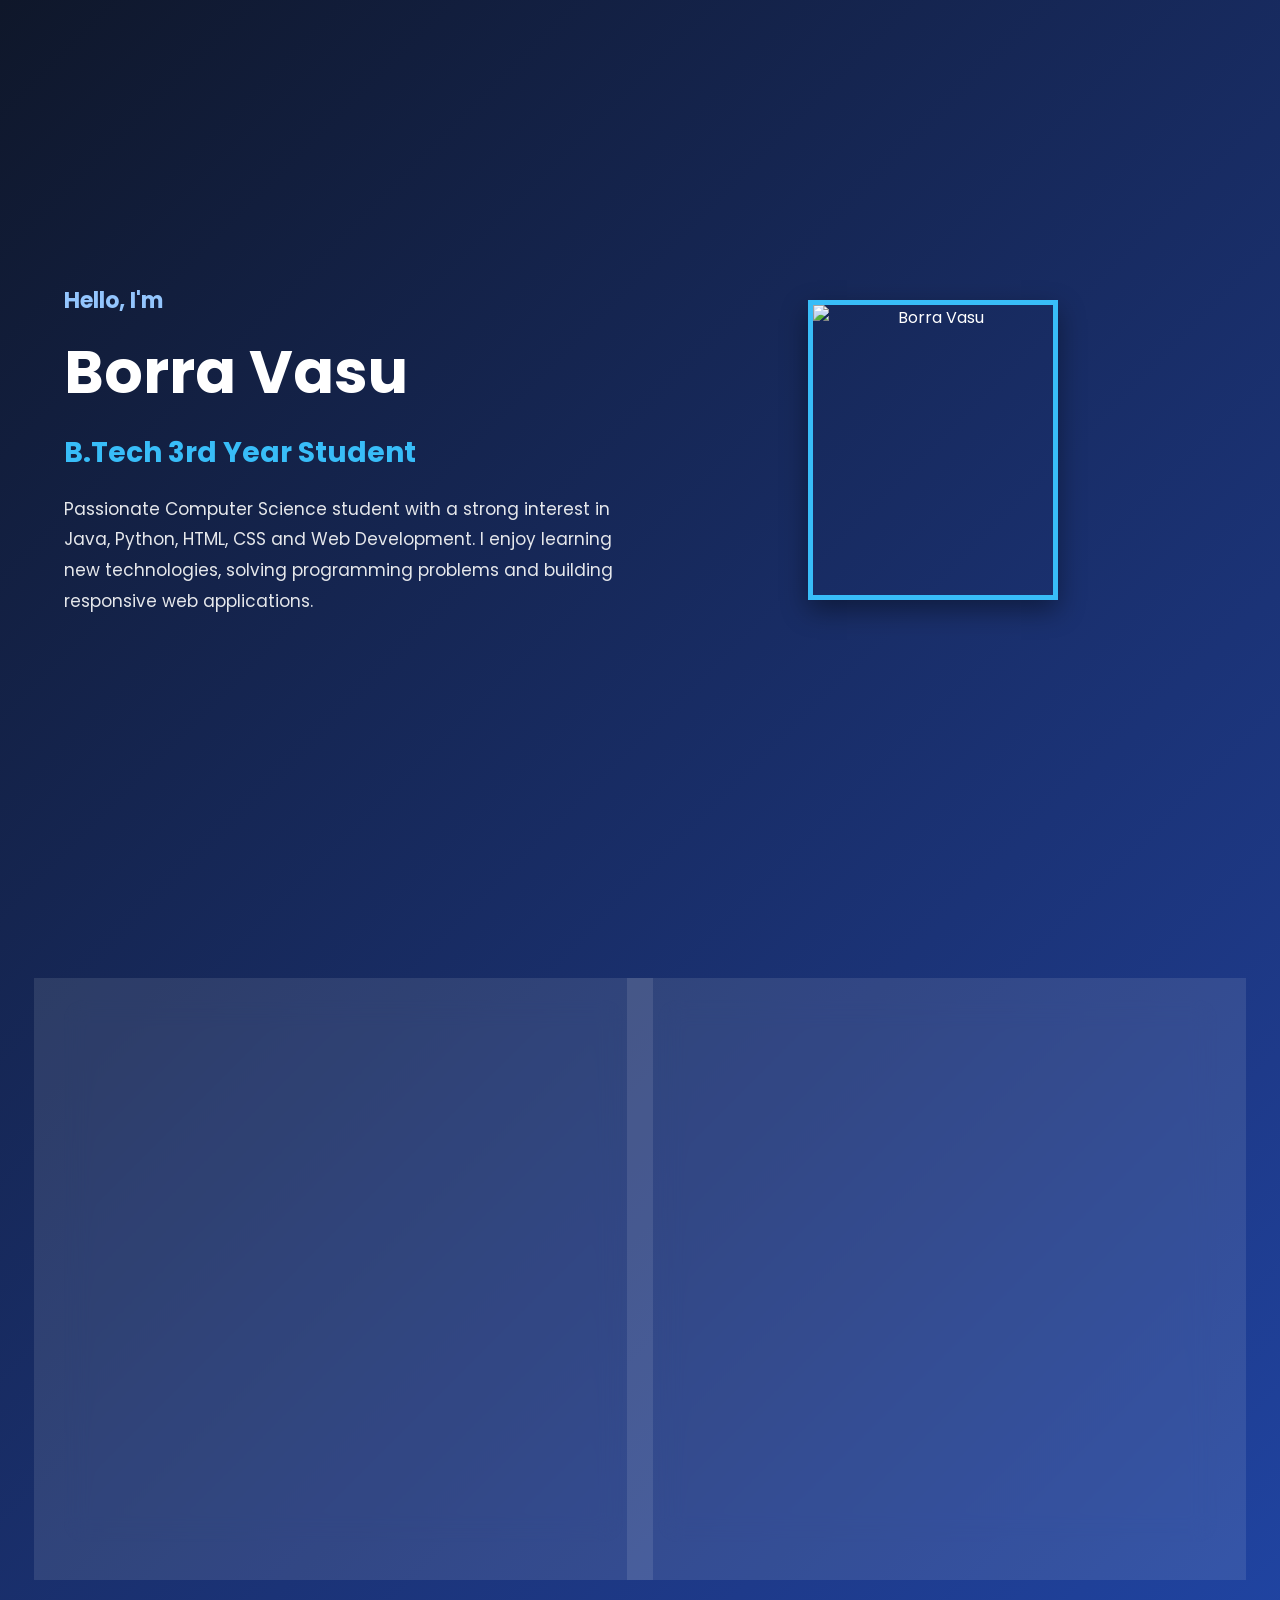
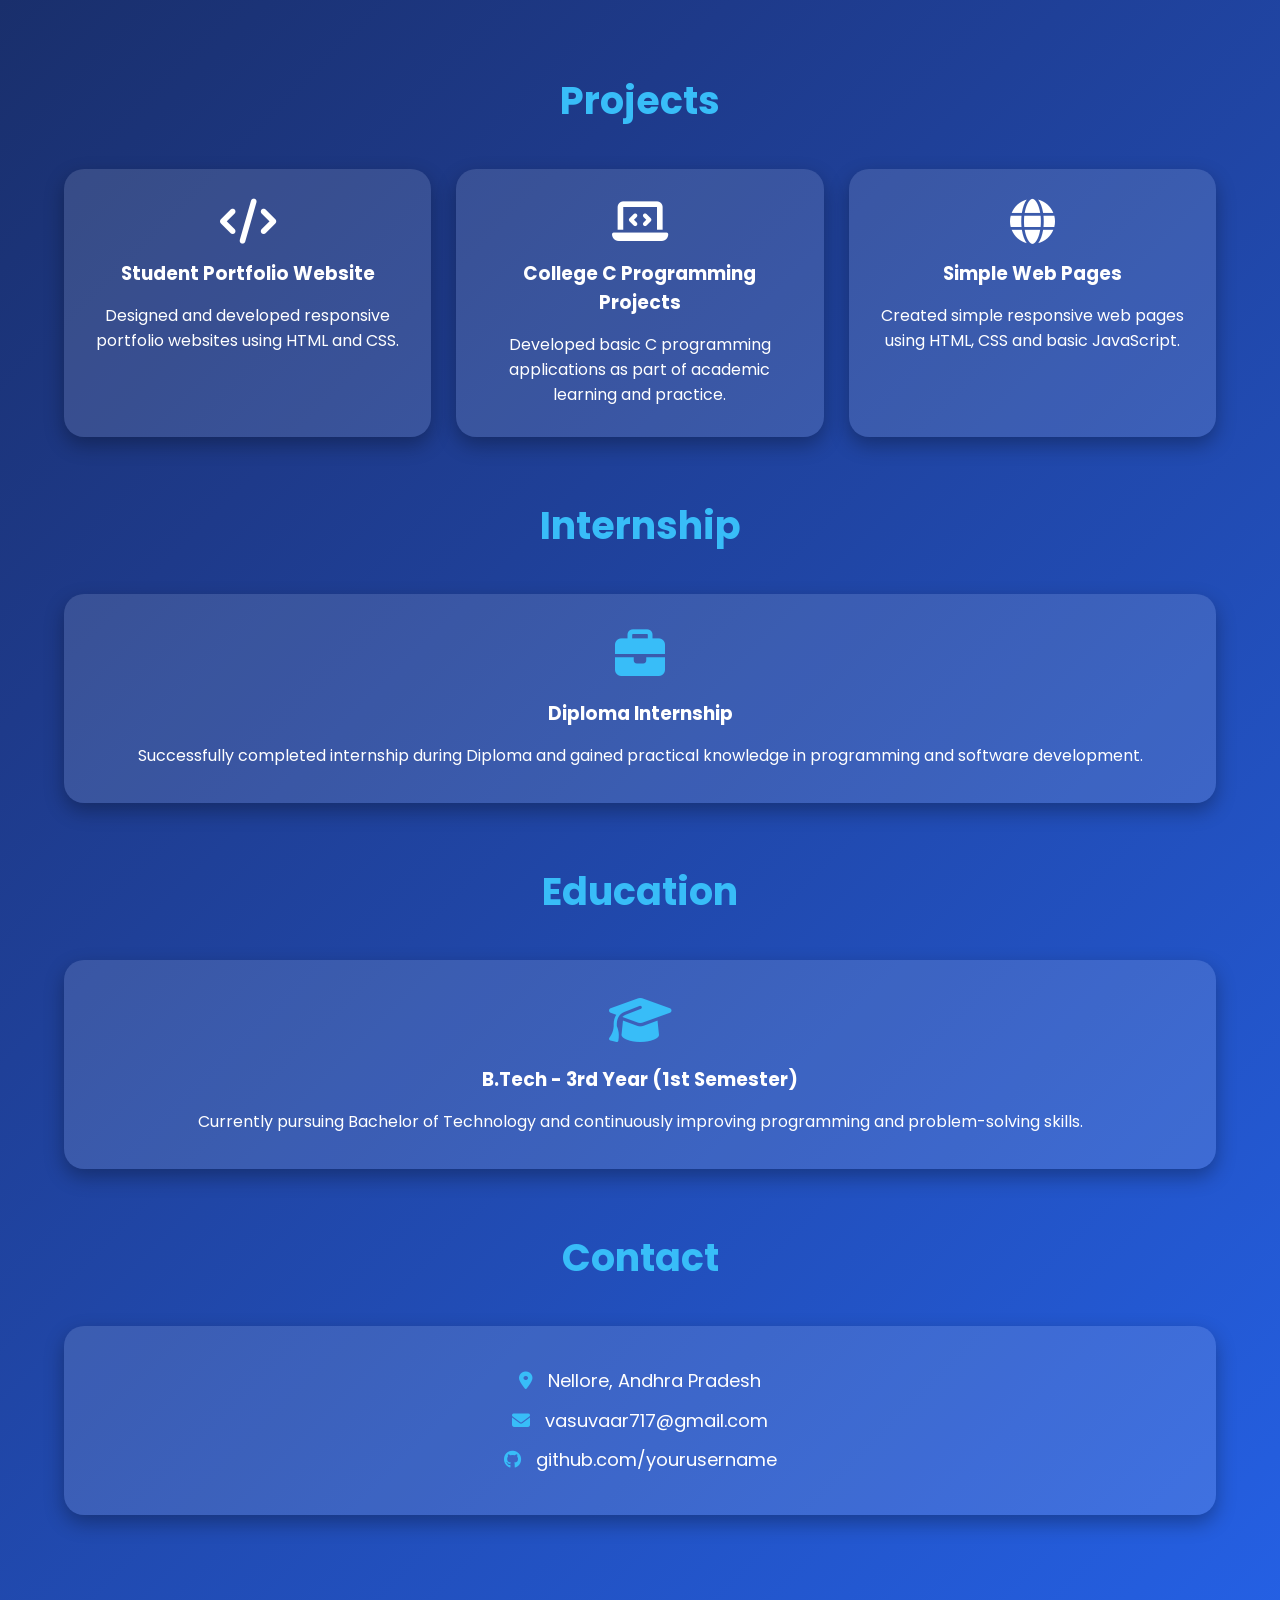
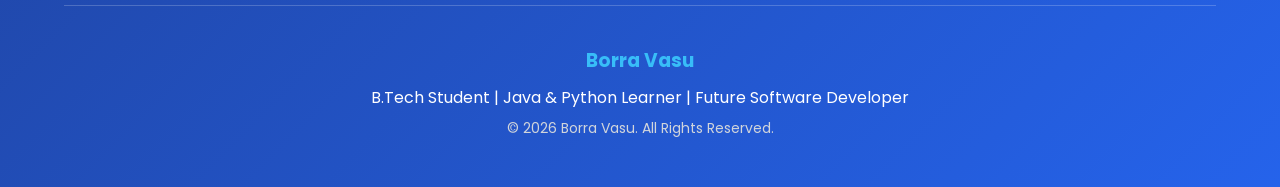
==== Home.html @ 56d95900 "Add files via upload" ====
<!DOCTYPE html>
<html lang="en">
<head>
    <meta charset="UTF-8">
    <meta name="viewport" content="width=device-width, initial-scale=1.0">
    <title>Borra Vasu | Student Portfolio</title>

    <!-- CSS -->
    <link rel="stylesheet" href="style.css">

    <!-- Google Font -->
    <link href="https://fonts.googleapis.com/css2?family=Poppins:wght@300;400;500;600;700&display=swap" rel="stylesheet">

    <!-- Font Awesome -->
    <link rel="stylesheet"
    href="https://cdnjs.cloudflare.com/ajax/libs/font-awesome/6.5.2/css/all.min.css">
</head>

<body>

<div class="main-container">

    <!-- Hero Section -->
    <section class="hero">

        <!-- Left Content -->
        <div class="hero-left">

            <h4>Hello, I'm</h4>

            <h1>Borra Vasu</h1>

            <h3>B.Tech 3rd Year Student</h3>

            <p>
                Passionate Computer Science student with a strong interest in
                Java, Python, HTML, CSS and Web Development.
                I enjoy learning new technologies, solving programming
                problems and building responsive web applications.
            </p>

            <!-- <div class="buttons">
                <a href="#contact" class="btn">Contact Me</a>
                <a href="#skills" class="btn2">My Skills</a>
            </div> -->

        </div>

        <!-- Right Image -->
        <div class="hero-right">
            <img src="C:\Users\LAB 9-68\Desktop\505" alt="Borra Vasu">
        </div>

    </section>

    <!-- About & Skills Section -->
     <section class="about-skills">

    <!-- About Card -->
    <div class="about-card-box">

        <h2>About Me</h2>

        <div class="about-card">


            <p>
                Computer Science Engineering student from Nellore.
                Currently pursuing B.Tech 3rd Year (1st Semester)
                at NBRIST College.
            </p>

            <p>
                Passionate about HTML, CSS, Java, Python and
                Web Development.
            </p>

        </div>

    </div>

    <!-- Skills Card -->
    <div class="skills-card-box">

        <h2>Technical Skills</h2>

        <div class="skills-grid">

            <div class="skill-card">
                <i class="fa-brands fa-html5"></i>
                <h4>HTML</h4>
            </div>

            <div class="skill-card">
                <i class="fa-brands fa-css3-alt"></i>
                <h4>CSS</h4>
            </div>

            <div class="skill-card">
                <i class="fa-brands fa-java"></i>
                <h4>Java</h4>
            </div>

            <div class="skill-card">
                <i class="fa-brands fa-python"></i>
                <h4>Python</h4>
            </div>

            <div class="skill-card">
                <i class="fa-brands fa-js"></i>
                <h4>JavaScript</h4>
            </div>

            <div class="skill-card">
                <i class="fa-solid fa-database"></i>
                <h4>SQL</h4>
            </div>

        </div>

    </div>

</section>

    <!-- Projects Section -->

    <section class="projects">

        <h2>Projects</h2>

        <div class="project-container">

            <div class="project-card">
                <i class="fa-solid fa-code"></i>
                <h3>Student Portfolio Website</h3>
                <p>
                    Designed and developed responsive portfolio websites using
                    HTML and CSS.
                </p>
            </div>

            <div class="project-card">
                <i class="fa-solid fa-laptop-code"></i>
                <h3>College C Programming Projects</h3>
                <p>
                    Developed basic C programming applications as part of
                    academic learning and practice.
                </p>
            </div>

            <div class="project-card">
                <i class="fa-solid fa-globe"></i>
                <h3>Simple Web Pages</h3>
                <p>
                    Created simple responsive web pages using HTML, CSS and
                    basic JavaScript.
                </p>
            </div>

        </div>

    </section>

    <!-- Internship Section -->

    <section class="internship">

        <h2>Internship</h2>

        <div class="info-card">

            <i class="fa-solid fa-briefcase"></i>

            <h3>Diploma Internship</h3>

            <p>
                Successfully completed internship during Diploma and gained
                practical knowledge in programming and software development.
            </p>

        </div>

    </section>

    <!-- Education Section -->

    <section class="education">

        <h2>Education</h2>

        <div class="info-card">

            <i class="fa-solid fa-graduation-cap"></i>

            <h3>B.Tech - 3rd Year (1st Semester)</h3>

            <p>
                Currently pursuing Bachelor of Technology and continuously
                improving programming and problem-solving skills.
            </p>

        </div>

    </section>

    <!-- Hobbies Section -->

    <!-- <section class="hobbies">

        <h2>Hobbies</h2>

        <div class="hobby-container">

            <div class="hobby-card">
                <i class="fa-solid fa-book"></i>
                <h3>Reading Books</h3>
            </div>

            <div class="hobby-card">
                <i class="fa-solid fa-code"></i>
                <h3>Learning Coding</h3>
            </div>

            <div class="hobby-card">
                <i class="fa-solid fa-magnifying-glass"></i>
                <h3>Researching New Technologies</h3>
            </div>

        </div>

    </section> -->

    <!-- Contact Section -->

    <section class="contact" id="contact">

        <h2>Contact</h2>

        <div class="contact-card">

            <p>
                <i class="fa-solid fa-location-dot"></i>
                Nellore, Andhra Pradesh
            </p>

            <p>
                <i class="fa-solid fa-envelope"></i>
                vasuvaar717@gmail.com
            </p>

            <p>
                <i class="fa-brands fa-github"></i>
                github.com/yourusername
            </p>

        </div>

    </section>

    <!-- Footer -->

    <footer>

        <h3>Borra Vasu</h3>

        <p>
            B.Tech Student | Java & Python Learner | Future Software Developer
        </p>

        <p class="copy">
            © 2026 Borra Vasu. All Rights Reserved.
        </p>

    </footer>

</div>

</body>
</html>
---- style.css ----
/* ==========================
   Google Font & Reset
========================== */

*{
    margin:0;
    padding:0;
    box-sizing:border-box;
    scroll-behavior:smooth;
}

body{
    font-family:'Poppins',sans-serif;
    background:linear-gradient(135deg,#0f172a,#1e3a8a,#2563eb);
    color:#fff;
}

/* ==========================
   Main Container
========================== */

.main-container{
    width:90%;
    max-width:1200px;
    margin:auto;
}

/* ==========================
   Hero Section
========================== */

.hero{
    min-height:100vh;
    display:flex;
    justify-content:space-between;
    align-items:center;
    gap:20px;
    flex-wrap:wrap;
}
/* ==========================
   Hero Left Content
========================== */

.hero-left{
    flex:1;
}

.hero-left h4{
    font-size:22px;
    color:#93c5fd;
    margin-bottom:10px;
}

.hero-left h1{
    font-size:60px;
    color:#ffffff;
    margin-bottom:15px;
}

.hero-left h3{
    font-size:28px;
    color:#38bdf8;
    margin-bottom:20px;
}

.hero-left p{
    font-size:17px;
    line-height:1.8;
    color:#e5e7eb;
    max-width:550px;
}

/* ==========================
   Buttons
========================== */

.buttons{
    margin-top:30px;
}

.btn,
.btn2{
    display:inline-block;
    padding:12px 28px;
    text-decoration:none;
    border-radius:30px;
    font-weight:600;
    margin-right:15px;
    transition:0.3s ease;
}

.btn{
    background:#38bdf8;
    color:#000;
}

.btn:hover{
    background:#ffffff;
    color:#000;
}

.btn2{
    border:2px solid #38bdf8;
    color:#fff;
}

.btn2:hover{
    background:#38bdf8;
    color:#000;
}

/* ==========================
   Profile Image
========================== */

.hero-right{
    flex:1;
    display:flex;
    justify-content:center;
    align-items:center;
}

.hero-right img{
    width:300px;
    height:300px;
    border-radius:50%;
    object-fit:cover;
    border:6px solid #38bdf8;
    box-shadow:0 0 25px rgba(56,189,248,0.6);
    transition:0.3s;
}

.hero-right img:hover{
    transform:scale(1.05);
}

/* ==========================
   Responsive
========================== */

@media(max-width:768px){

.hero{
    flex-direction:column-reverse;
    text-align:center;
    padding-top:50px;
}

.hero-left h1{
    font-size:42px;
}

.hero-left h3{
    font-size:22px;
}

.hero-right img{
    width:220px;
    height:220px;
}

.buttons{
    display:flex;
    justify-content:center;
    gap:15px;
    flex-wrap:wrap;
}

}

/* ==========================
   Profile Image
========================== */

.hero-right{
    flex:1;
    text-align:center;
}.hero-right img{
    width:250px;
    height:300px;
    object-fit:cover;
    border-radius:0;   /* No round corners */
    border:5px solid #38bdf8;
    box-shadow:0 10px 25px rgba(0,0,0,0.4);
    display:block;
}



/* ==========================
   Section Titles
========================== */

section{
    padding:30px 0;
}

section h2{
    text-align:center;
    font-size:38px;
    margin-bottom:40px;
    color:#38bdf8;
}

/* About + Skills */

.about-skills{
    display:grid;
    grid-template-columns:1fr 1fr;
    gap:35px;
    margin:70px 0;
}

/* About Card */

.about-card-box,
.skills-card-box{

    background:rgba(255,255,255,.10);
    backdrop-filter:blur(12px);
    border-radius:20px;
    padding:30px;
    box-shadow:0 8px 20px rgba(0,0,0,.3);

}

.about-card{

    text-align:center;

}

.about-card img{

    width:150px;
    height:150px;
    border-radius:50%;
    object-fit:cover;
    border:4px solid #38bdf8;
    margin-bottom:20px;

}

.about-card h3{

    color:#38bdf8;
    margin-bottom:15px;

}

.about-card p{

    line-height:1.8;
    color:#eee;
}

/* Skills */

.skills-grid{

    display:grid;
    grid-template-columns:repeat(2,1fr);
    gap:20px;

}

.skill-card{

    background:#ffffff15;
    border-radius:15px;
    padding:20px;
    text-align:center;
    transition:.3s;

}

.skill-card:hover{

    background:#38bdf8;
    color:#000;
    transform:translateY(-8px);

}

.skill-card i{

    font-size:40px;
    margin-bottom:10px;
    color:#38bdf8;

}

.skill-card:hover i{

    color:#000;

}

/* Responsive */

@media(max-width:768px){

.about-skills{

    grid-template-columns:1fr;

}

.skills-grid{

    grid-template-columns:repeat(2,1fr);

}

}
/* ==========================
   Projects Section
========================== */

.project-container{
    display:grid;
    grid-template-columns:repeat(auto-fit,minmax(250px,1fr));
    gap:25px;
}

.project-card{
    background:rgba(255,255,255,.12);
    padding:30px;
    border-radius:20px;
    text-align:center;
    transition:0.4s;
    box-shadow:0 8px 20px rgba(0,0,0,.3);
}

.project-card:hover{
    transform:translateY(-10px);
    background:#38bdf8;
    color:#000;
}

.project-card i{
    font-size:45px;
    margin-bottom:15px;
}

.project-card h3{
    margin-bottom:15px;
}

/* ==========================
   Internship & Education
========================== */

.info-card{
    background:rgba(255,255,255,.12);
    padding:35px;
    border-radius:20px;
    text-align:center;
    box-shadow:0 8px 20px rgba(0,0,0,.3);
}

.info-card i{
    font-size:50px;
    color:#38bdf8;
    margin-bottom:20px;
}

.info-card h3{
    margin-bottom:15px;
}

/* ==========================
   Hobbies
========================== */

.hobby-container{
    display:grid;
    grid-template-columns:repeat(auto-fit,minmax(220px,1fr));
    gap:25px;
}

.hobby-card{
    background:rgba(255,255,255,.12);
    padding:30px;
    border-radius:20px;
    text-align:center;
    transition:.4s;
}

.hobby-card:hover{
    transform:scale(1.05);
    background:#38bdf8;
    color:#000;
}

.hobby-card i{
    font-size:40px;
    margin-bottom:15px;
}

/* ==========================
   Contact
========================== */

.contact-card{
    background:rgba(255,255,255,.12);
    padding:35px;
    border-radius:20px;
    text-align:center;
    line-height:2.2;
    font-size:18px;
    box-shadow:0 8px 20px rgba(0,0,0,.3);
}

.contact-card i{
    color:#38bdf8;
    margin-right:10px;
}

/* ==========================
   Footer
========================== */

footer{
    text-align:center;
    padding:40px 20px;
    margin-top:60px;
    border-top:1px solid rgba(255,255,255,.2);
}

footer h3{
    color:#38bdf8;
    margin-bottom:10px;
}

footer p{
    margin:8px 0;
}

.copy{
    font-size:14px;
    color:#d1d5db;
}

/* ==========================
   Responsive Design
========================== */

@media(max-width:768px){

.hero{
    flex-direction:column-reverse;
    text-align:center;
    padding-top:40px;
}

.hero-left h1{
    font-size:40px;
}

.hero-right img{
    width:220px;
    height:220px;
}

.buttons{
    display:flex;
    flex-direction:column;
    gap:15px;
}

.btn,
.btn2{
    margin:0;
}

section h2{
    font-size:30px;
}

.about-card,
.contact-card,
.info-card,
.skill-card,
.project-card,
.hobby-card{
    padding:20px;
}

}
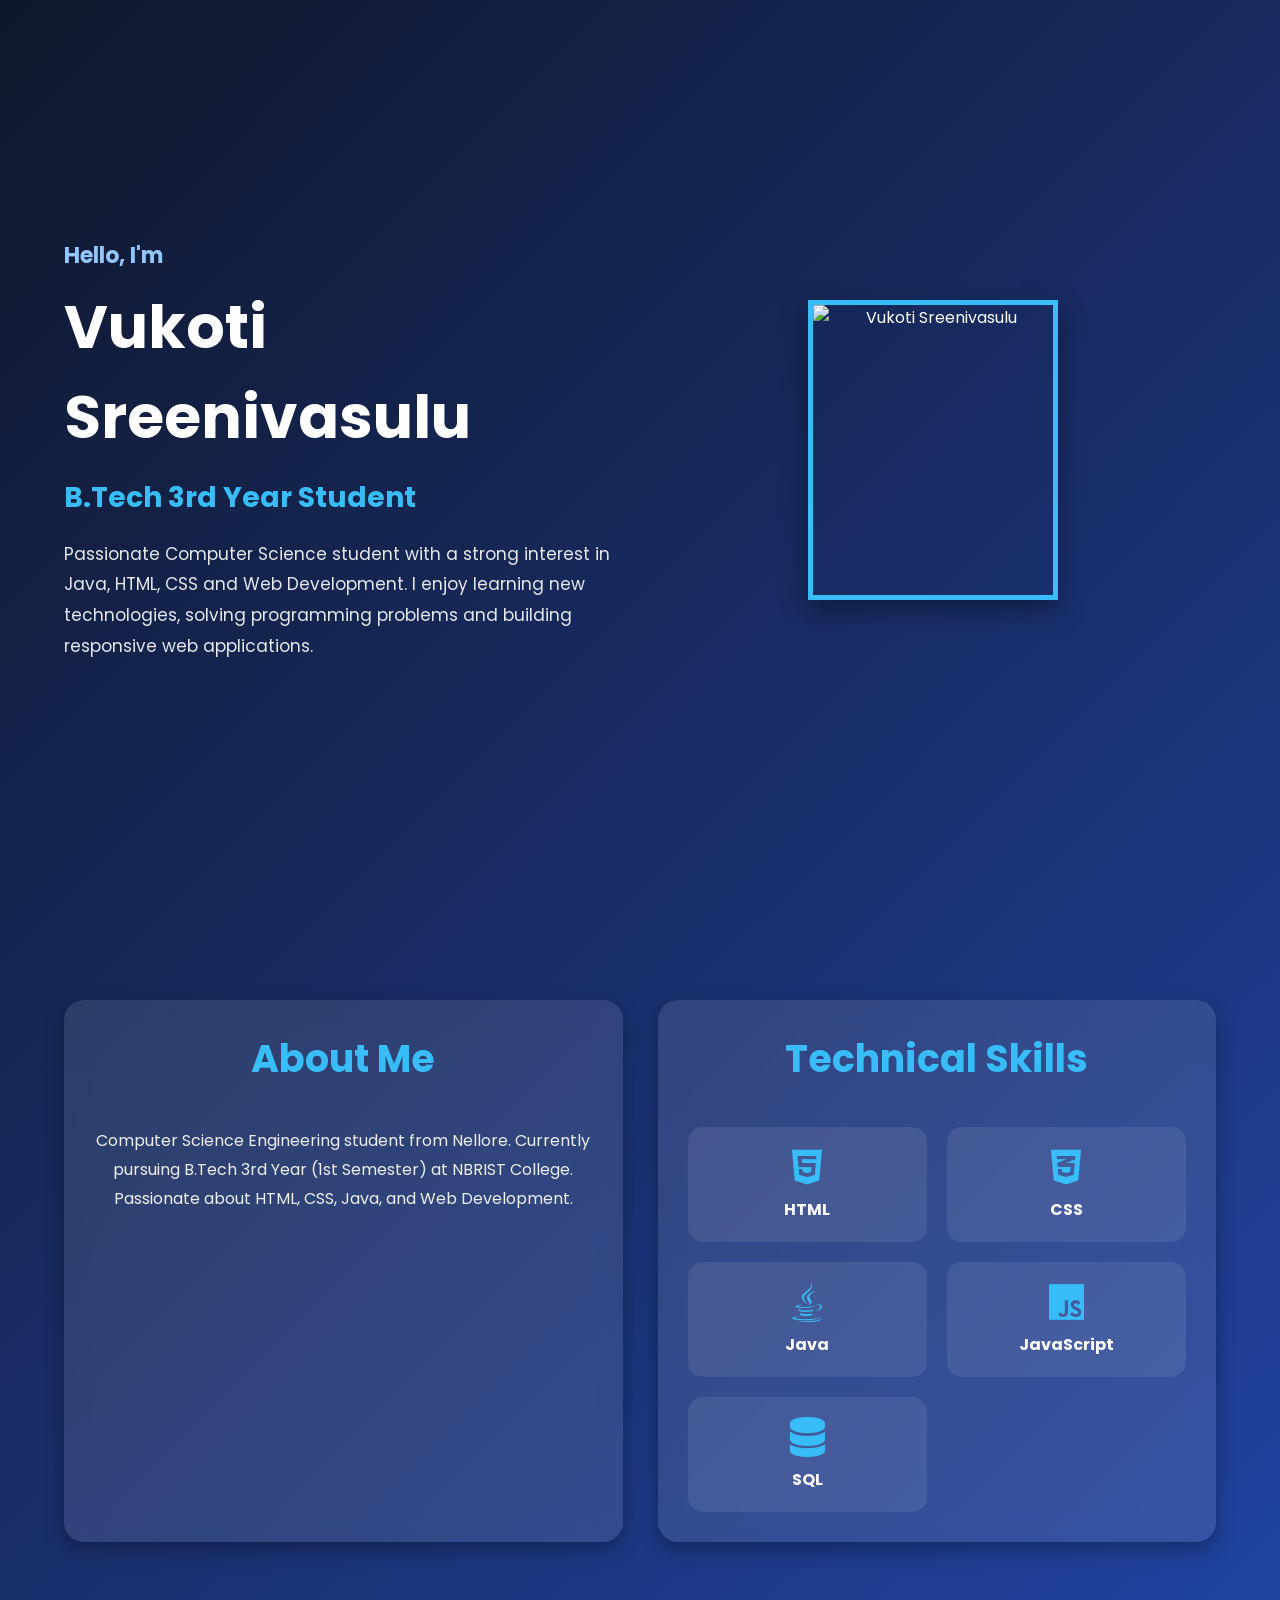
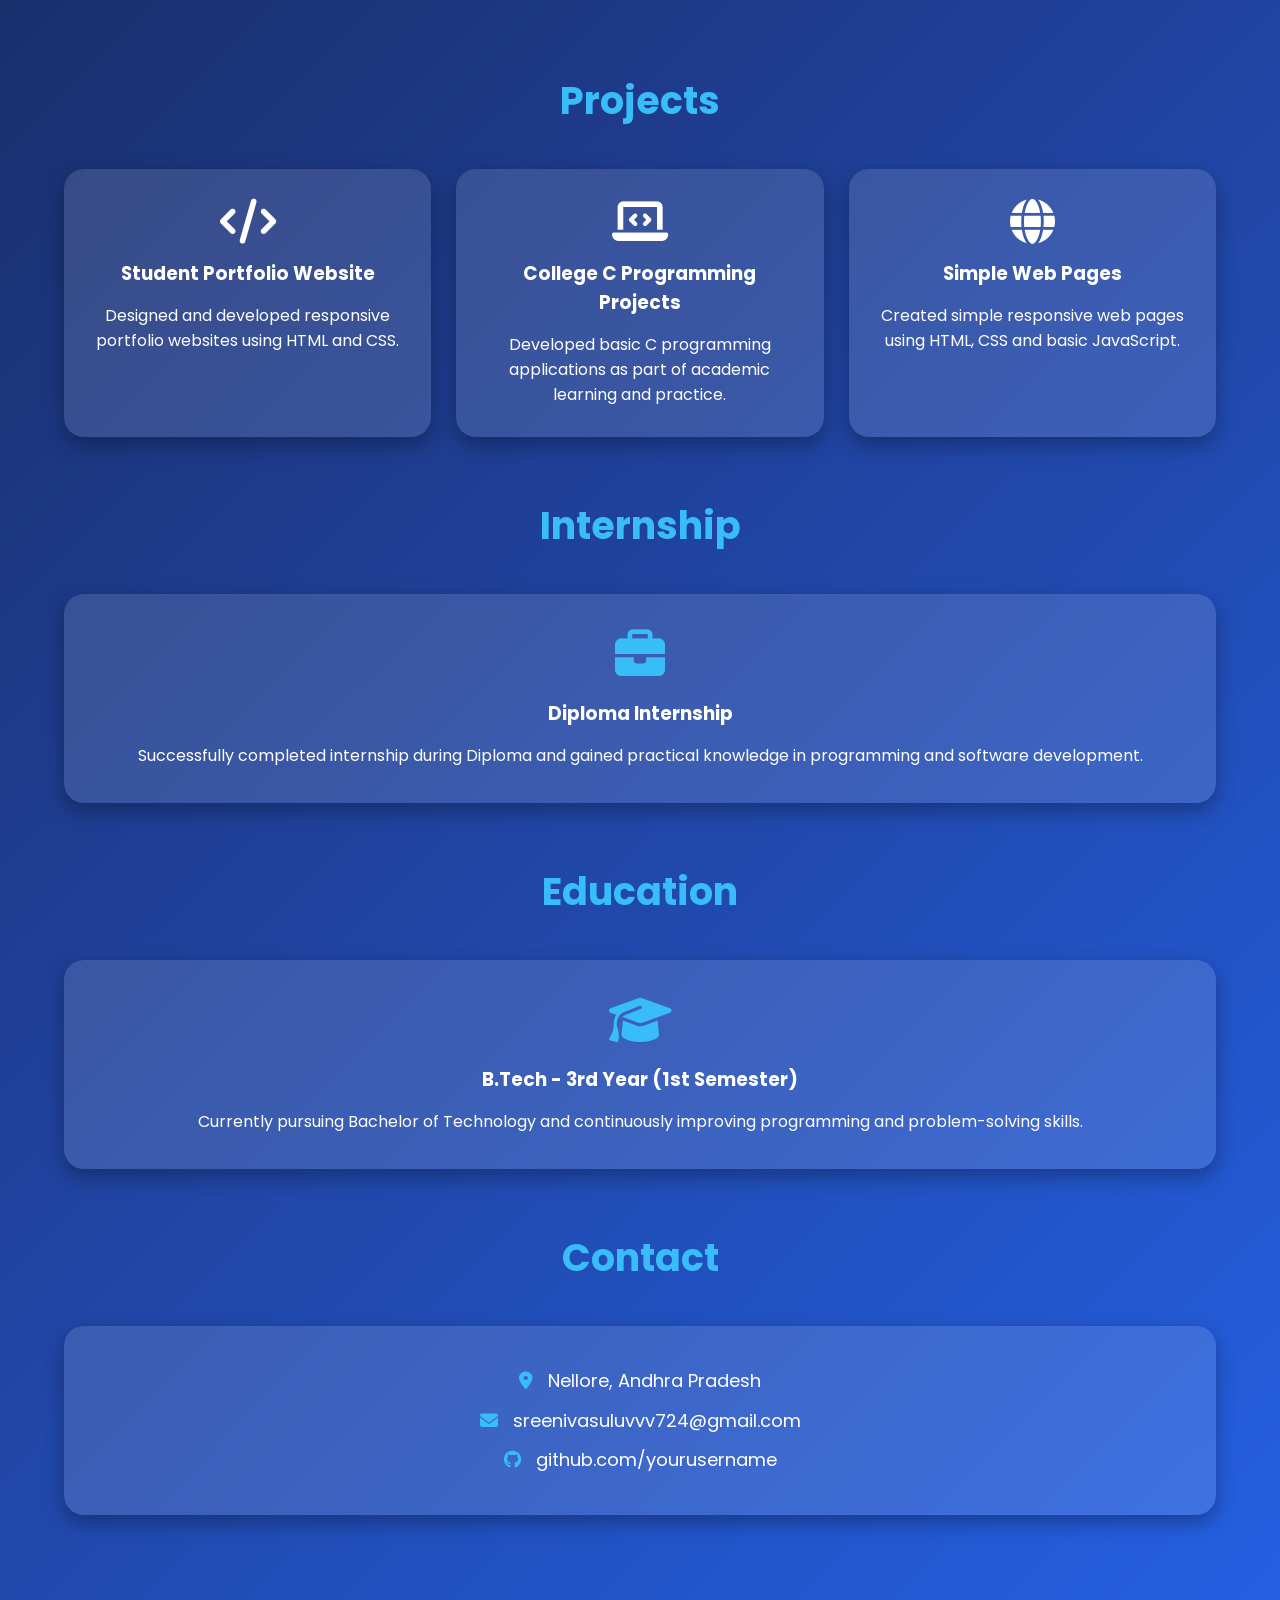
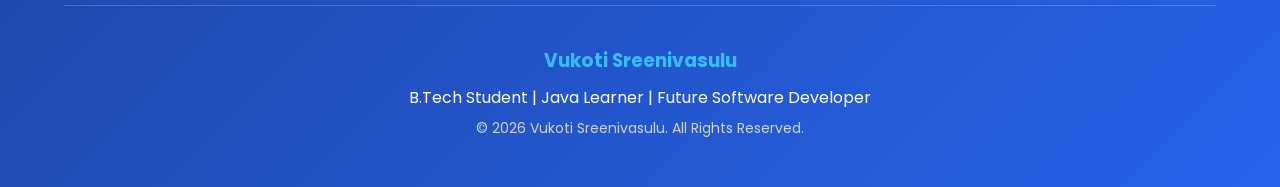
==== commit dc916dd3: "Update Home.html" ====
--- a/Home.html
+++ b/Home.html
@@ -3,7 +3,7 @@
 <head>
     <meta charset="UTF-8">
     <meta name="viewport" content="width=device-width, initial-scale=1.0">
-    <title>Borra Vasu | Student Portfolio</title>
+    <title>Vukoti Sreenivasulu | Student Portfolio</title>
 
     <!-- CSS -->
     <link rel="stylesheet" href="style.css">
@@ -28,13 +28,13 @@
 
             <h4>Hello, I'm</h4>
 
-            <h1>Borra Vasu</h1>
+            <h1>Vukoti Sreenivasulu</h1>
 
             <h3>B.Tech 3rd Year Student</h3>
 
             <p>
                 Passionate Computer Science student with a strong interest in
-                Java, Python, HTML, CSS and Web Development.
+                Java, HTML, CSS and Web Development.
                 I enjoy learning new technologies, solving programming
                 problems and building responsive web applications.
             </p>
@@ -48,7 +48,7 @@
 
         <!-- Right Image -->
         <div class="hero-right">
-            <img src="C:\Users\LAB 9-68\Desktop\505" alt="Borra Vasu">
+            <img src="C:\Users\LAB 9-68\Desktop\505" alt="Vukoti Sreenivasulu">
         </div>
 
     </section>
@@ -71,7 +71,7 @@
             </p>
 
             <p>
-                Passionate about HTML, CSS, Java, Python and
+                Passionate about HTML, CSS, Java, and
                 Web Development.
             </p>
 
@@ -99,11 +99,6 @@
             <div class="skill-card">
                 <i class="fa-brands fa-java"></i>
                 <h4>Java</h4>
-            </div>
-
-            <div class="skill-card">
-                <i class="fa-brands fa-python"></i>
-                <h4>Python</h4>
             </div>
 
             <div class="skill-card">
@@ -245,7 +240,7 @@
 
             <p>
                 <i class="fa-solid fa-envelope"></i>
-                vasuvaar717@gmail.com
+                sreenivasuluvvv724@gmail.com
             </p>
 
             <p>
@@ -261,14 +256,14 @@
 
     <footer>
 
-        <h3>Borra Vasu</h3>
+        <h3>Vukoti Sreenivasulu</h3>
 
         <p>
-            B.Tech Student | Java & Python Learner | Future Software Developer
+            B.Tech Student | Java Learner | Future Software Developer
         </p>
 
         <p class="copy">
-            © 2026 Borra Vasu. All Rights Reserved.
+            © 2026 Vukoti Sreenivasulu. All Rights Reserved.
         </p>
 
     </footer>
@@ -276,4 +271,4 @@
 </div>
 
 </body>
-</html>+</html>
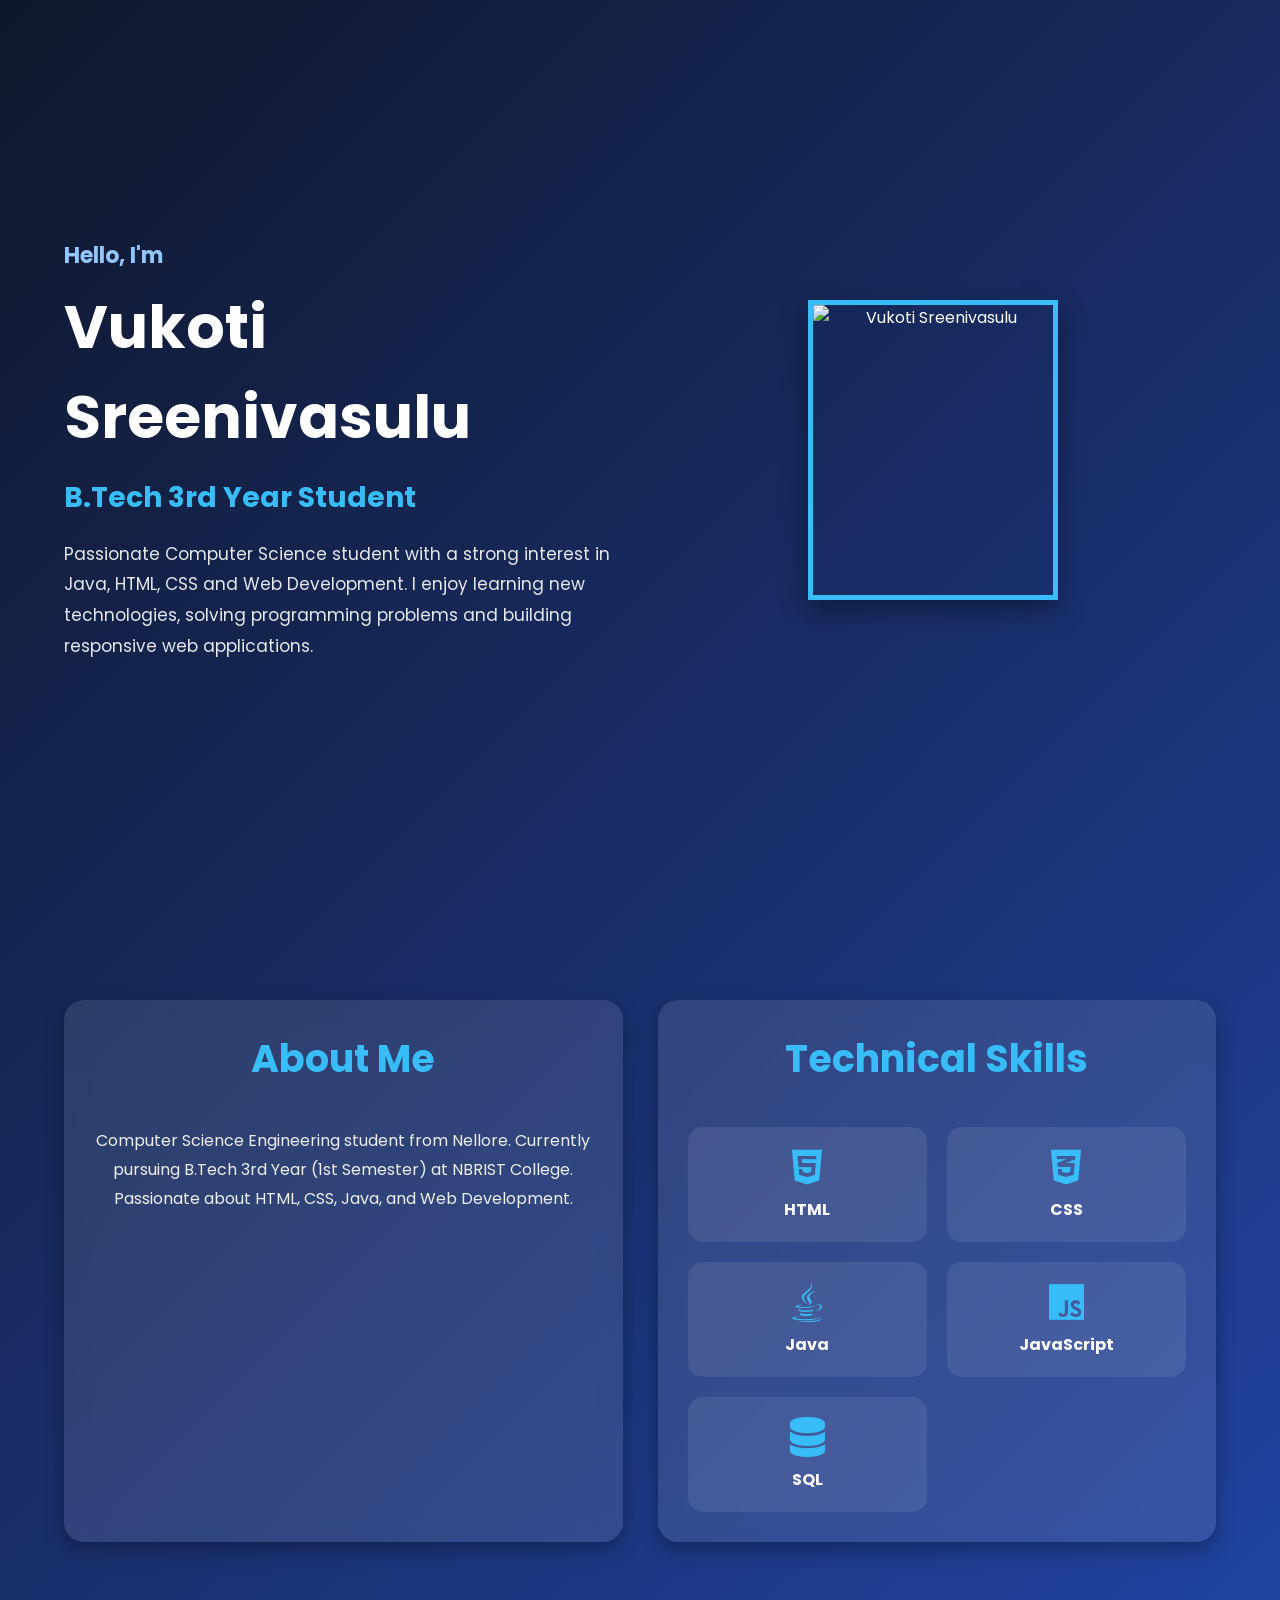
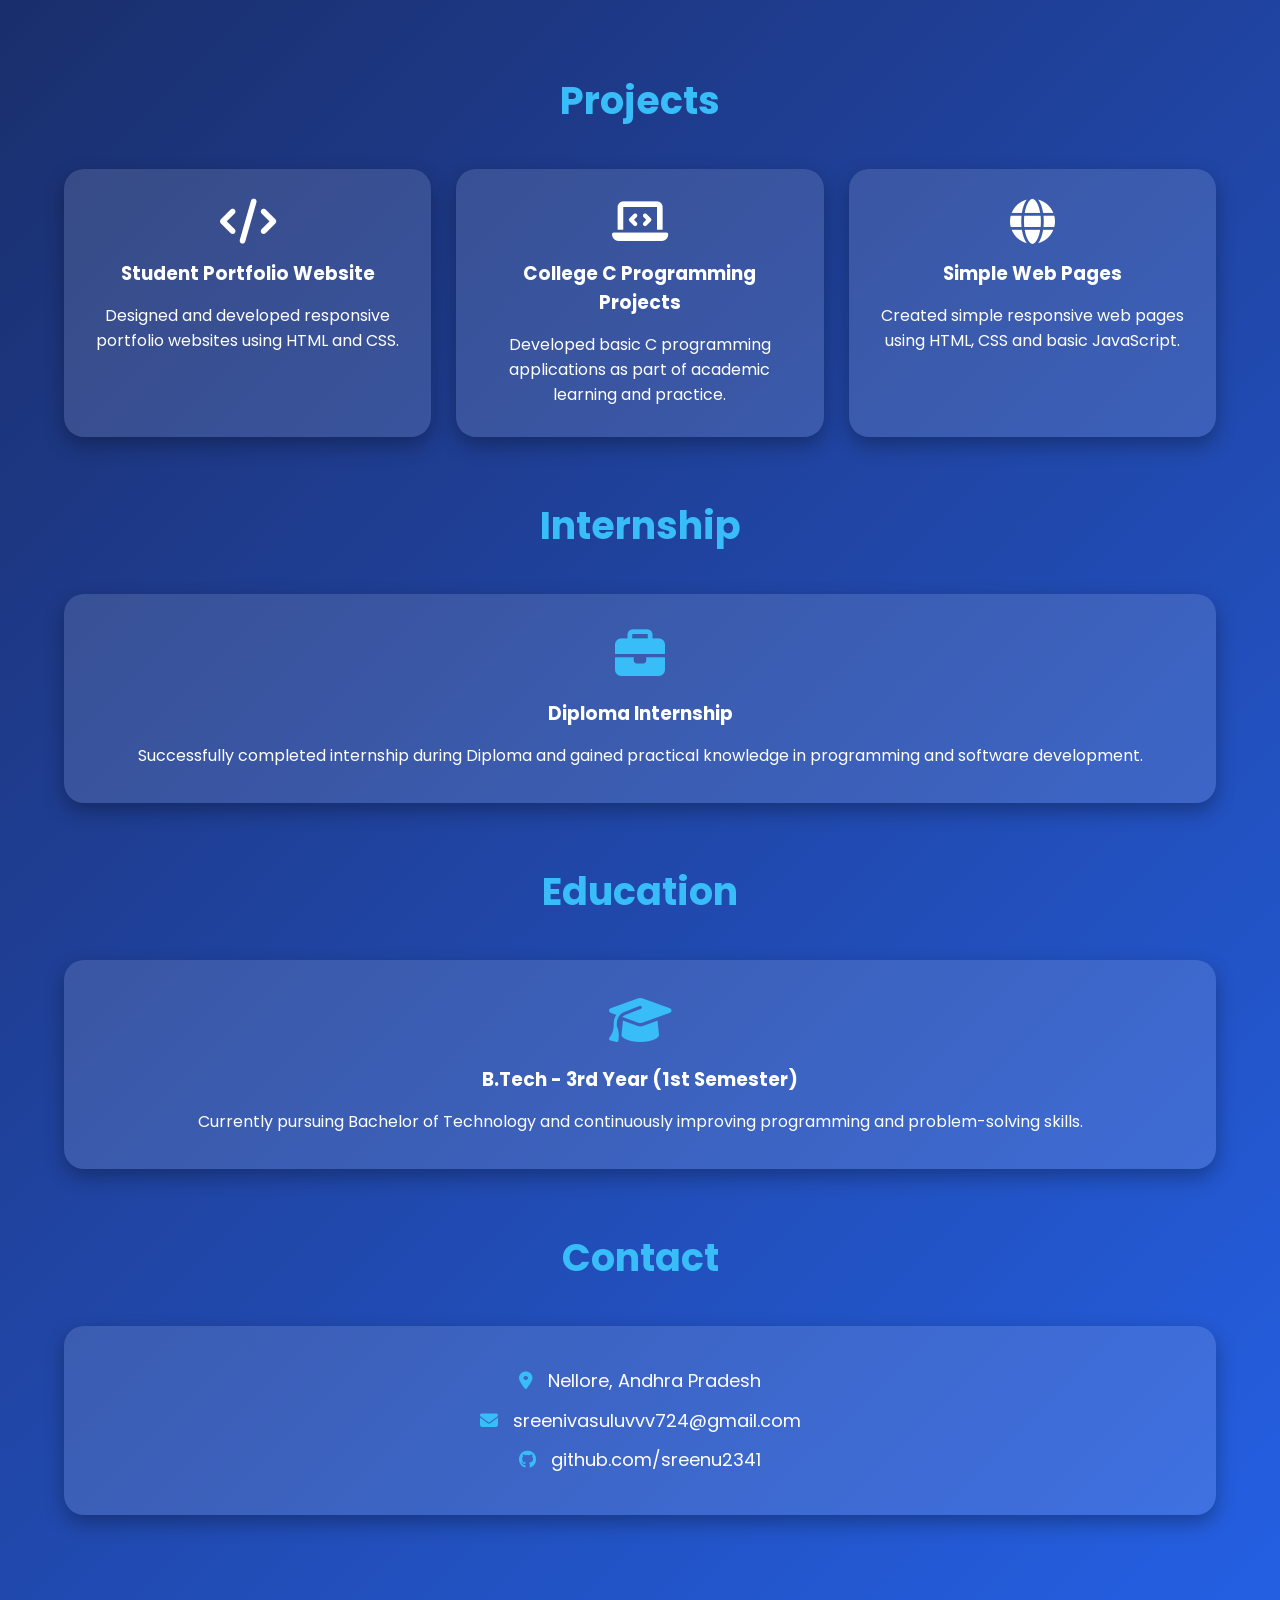
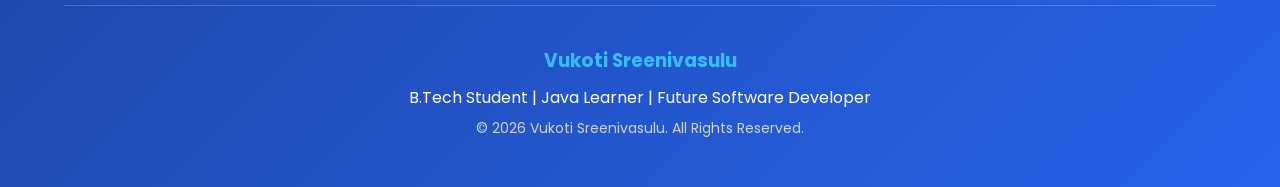
==== commit 17b87634: "Update Home.html" ====
--- a/Home.html
+++ b/Home.html
@@ -245,7 +245,7 @@
 
             <p>
                 <i class="fa-brands fa-github"></i>
-                github.com/yourusername
+                github.com/sreenu2341
             </p>
 
         </div>
